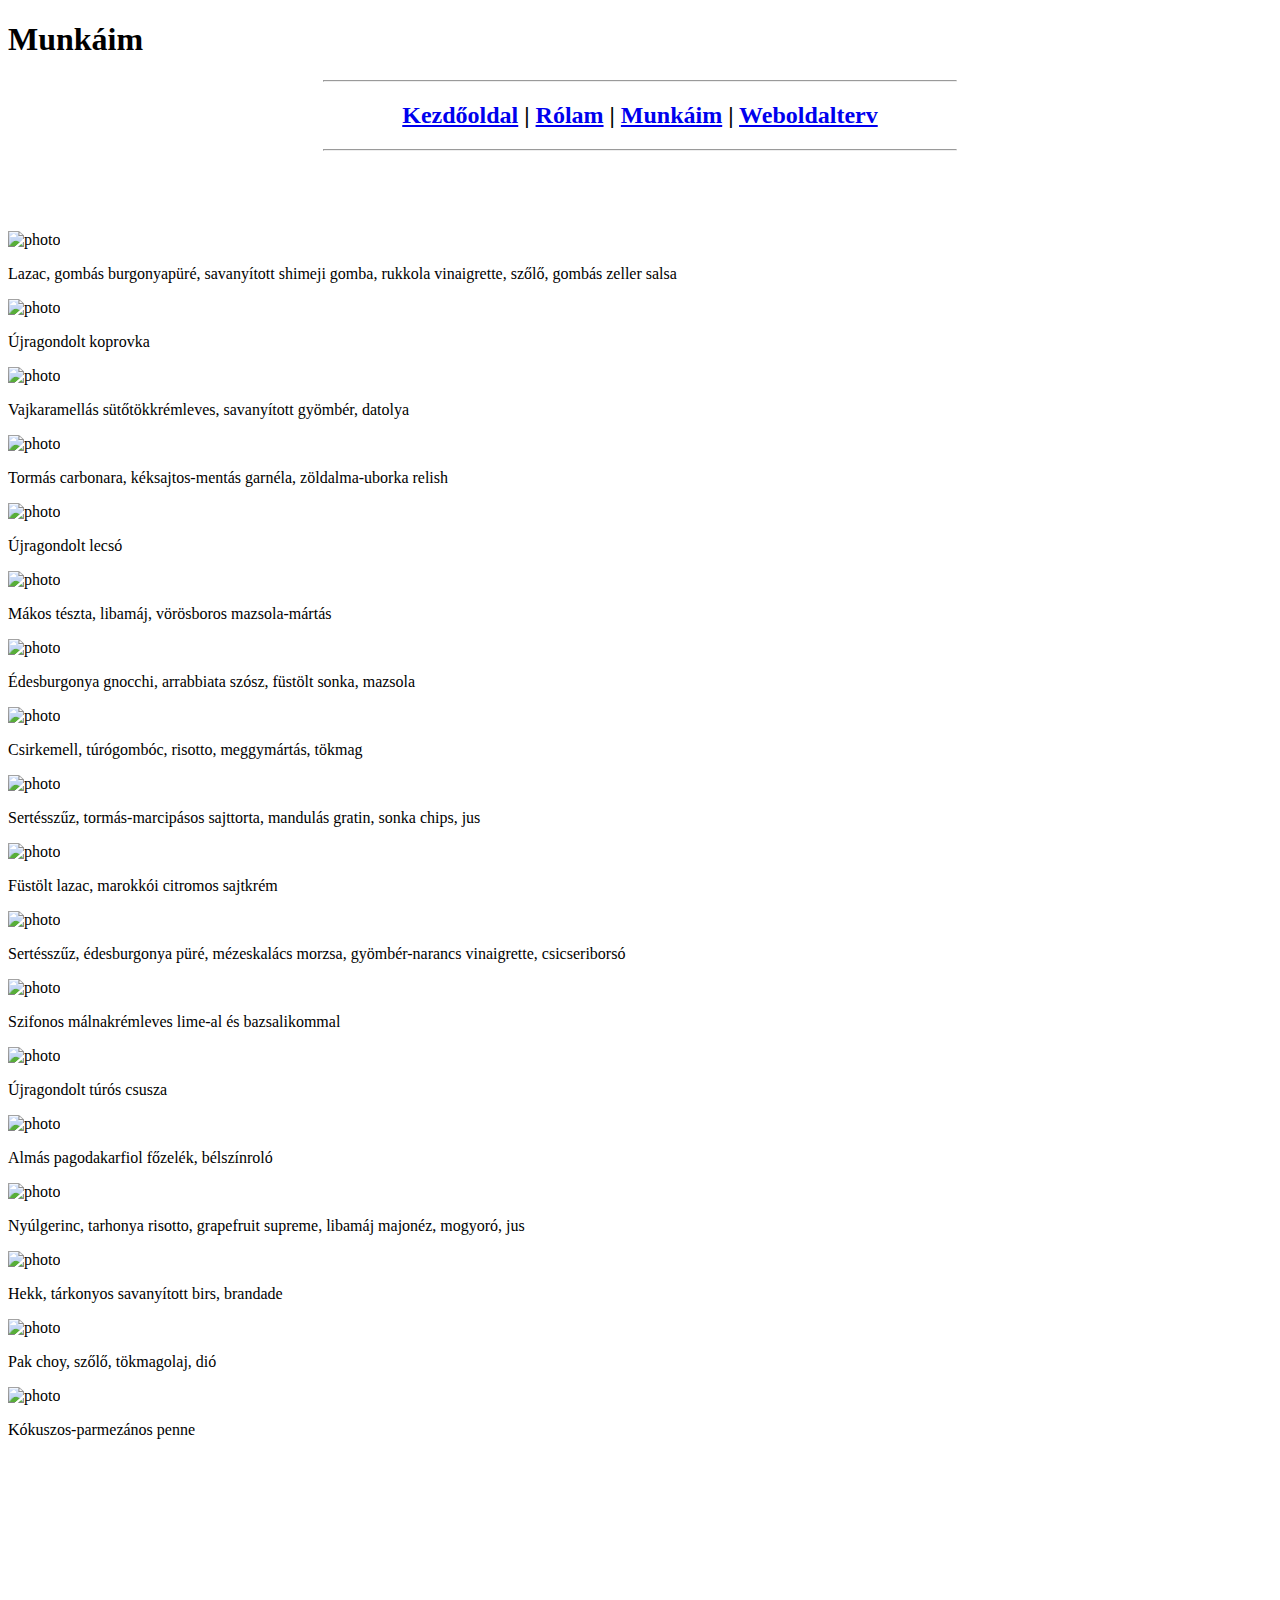
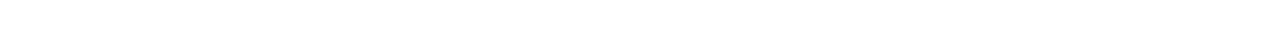
==== munkaim.html @ 692144d1 "Add files via upload" ====
<!DOCTYPE html>
<html>
<head>
	<title >Szántóy Domonkos</title>
	<meta charset="utf-8">
	<meta name="viewport" content="width=device-width , initial-scale=1.0">
	<link rel="stylesheet" href="style.css" type="text/css">
</head>
<body >
	<div class="divnagy">
	   <h1 class="h1cim"> Munkáim</h1>
	   <hr style="width: 50%; color: White">
	   <h2 style="text-align: center;"> <a href="index.html" class="jeloletlen">Kezdőoldal</a> | <a href="rolam.html" class="jeloletlen">Rólam</a> | <a href="munkaim.html" class="bejelolt">Munkáim</a> | <a href="terv.html" class="jeloletlen">Weboldalterv</a></h2>
	   <hr style="width: 50%; color: White">
	   <br>
	   <br>
	   <br> 
	   <br>
	   <div class="divkepnagy" >
	   	   <div>
            <img class="" src="lazacgomba.jpg" alt="photo" />
            
            <p>Lazac, gombás burgonyapüré, savanyított shimeji gomba, rukkola vinaigrette, szőlő, gombás zeller salsa</p>
          </div>
           <div>
            <img class="" src="koprovka.jpg" alt="photo" />
            
            <p>Újragondolt koprovka</p>
          </div>
          <div>
            <img class="" src="tokleves.jpg" alt="photo" />
            
            <p>Vajkaramellás sütőtökkrémleves, savanyított gyömbér, datolya</p>
          </div>

          <div >
            <img  src="carborak.jpg" alt="photo" />
          
            <p>Tormás carbonara, kéksajtos-mentás garnéla, zöldalma-uborka relish</p>
          </div>
          <div>
            <img class="" src="lecso.jpg" alt="photo" />
            
            <p>Újragondolt lecsó</p>
          </div>
  
          <div >
            <img  src="makosmajas.jpg" alt="photo" />

            <p>Mákos tészta, libamáj, vörösboros mazsola-mártás</p>
          </div>
          <div>
            <img class="" src="gnocchi.jpg" alt="photo" />
            
            <p>Édesburgonya gnocchi, arrabbiata szósz, füstölt sonka, mazsola</p>
          </div>
          
          <div>
            
            <img class="" src="csirmeggyturo.jpg" alt="photo" />
            
            <p>Csirkemell, túrógombóc, risotto, meggymártás, tökmag</p>
          </div>
          
           <div>
            <img class="" src="szuzsajttorta.jpg" alt="photo" />
            
            <p>Sertésszűz, tormás-marcipásos sajttorta, mandulás gratin, sonka chips, jus</p>
          </div>
           <div>
            <img class="" src="lazszenya.jpg" alt="photo" />
            
            <p>Füstölt lazac, marokkói citromos sajtkrém</p>
          </div>
          <div>
            <img class="" src="szuzmezeskal.jpg" alt="photo" />
            
            <p>Sertésszűz, édesburgonya püré, mézeskalács morzsa, gyömbér-narancs vinaigrette, csicseriborsó</p>

          </div>
          <div>
            <img class="" src="malnalev.jpg" alt="photo" />
            
            <p>Szifonos málnakrémleves lime-al és bazsalikommal</p>
          </div>
           <div>
            <img class="" src="turoscsusza.jpg" alt="photo" />
            
            <p>Újragondolt túrós csusza</p>
          </div>
          <div>
            <img class="" src="belrolo.jpg" alt="photo" />
            
            <p>Almás pagodakarfiol főzelék, bélszínroló</p>
          </div>
           <div>
            <img class="" src="csirtarh.jpg" alt="photo" />
            
            <p>Nyúlgerinc, tarhonya risotto, grapefruit supreme, libamáj majonéz, mogyoró, jus</p>
          </div>
          <div>
            <img class="" src="hekkbirs.jpg" alt="photo" />
          <p>Hekk, tárkonyos savanyított birs, brandade</p>
          </div>
          <div>
            <img class="" src="pakchoy.jpg" alt="photo" />
            
            <p>Pak choy, szőlő, tökmagolaj, dió</p>
          </div>
          <div>
            <img class="" src="kokuszparm.jpg" alt="photo" />

          <p>Kókuszos-parmezános penne</p>
          </div>
           
          

           
           

           
       </div>
	   <br>
	   <br>
	   <br>
	   <br>
	   <br>
	   <br>
	   <br>
	   <br>
	   <br>
	   <br>
	 
	</div>


 

      

</body>
</html>
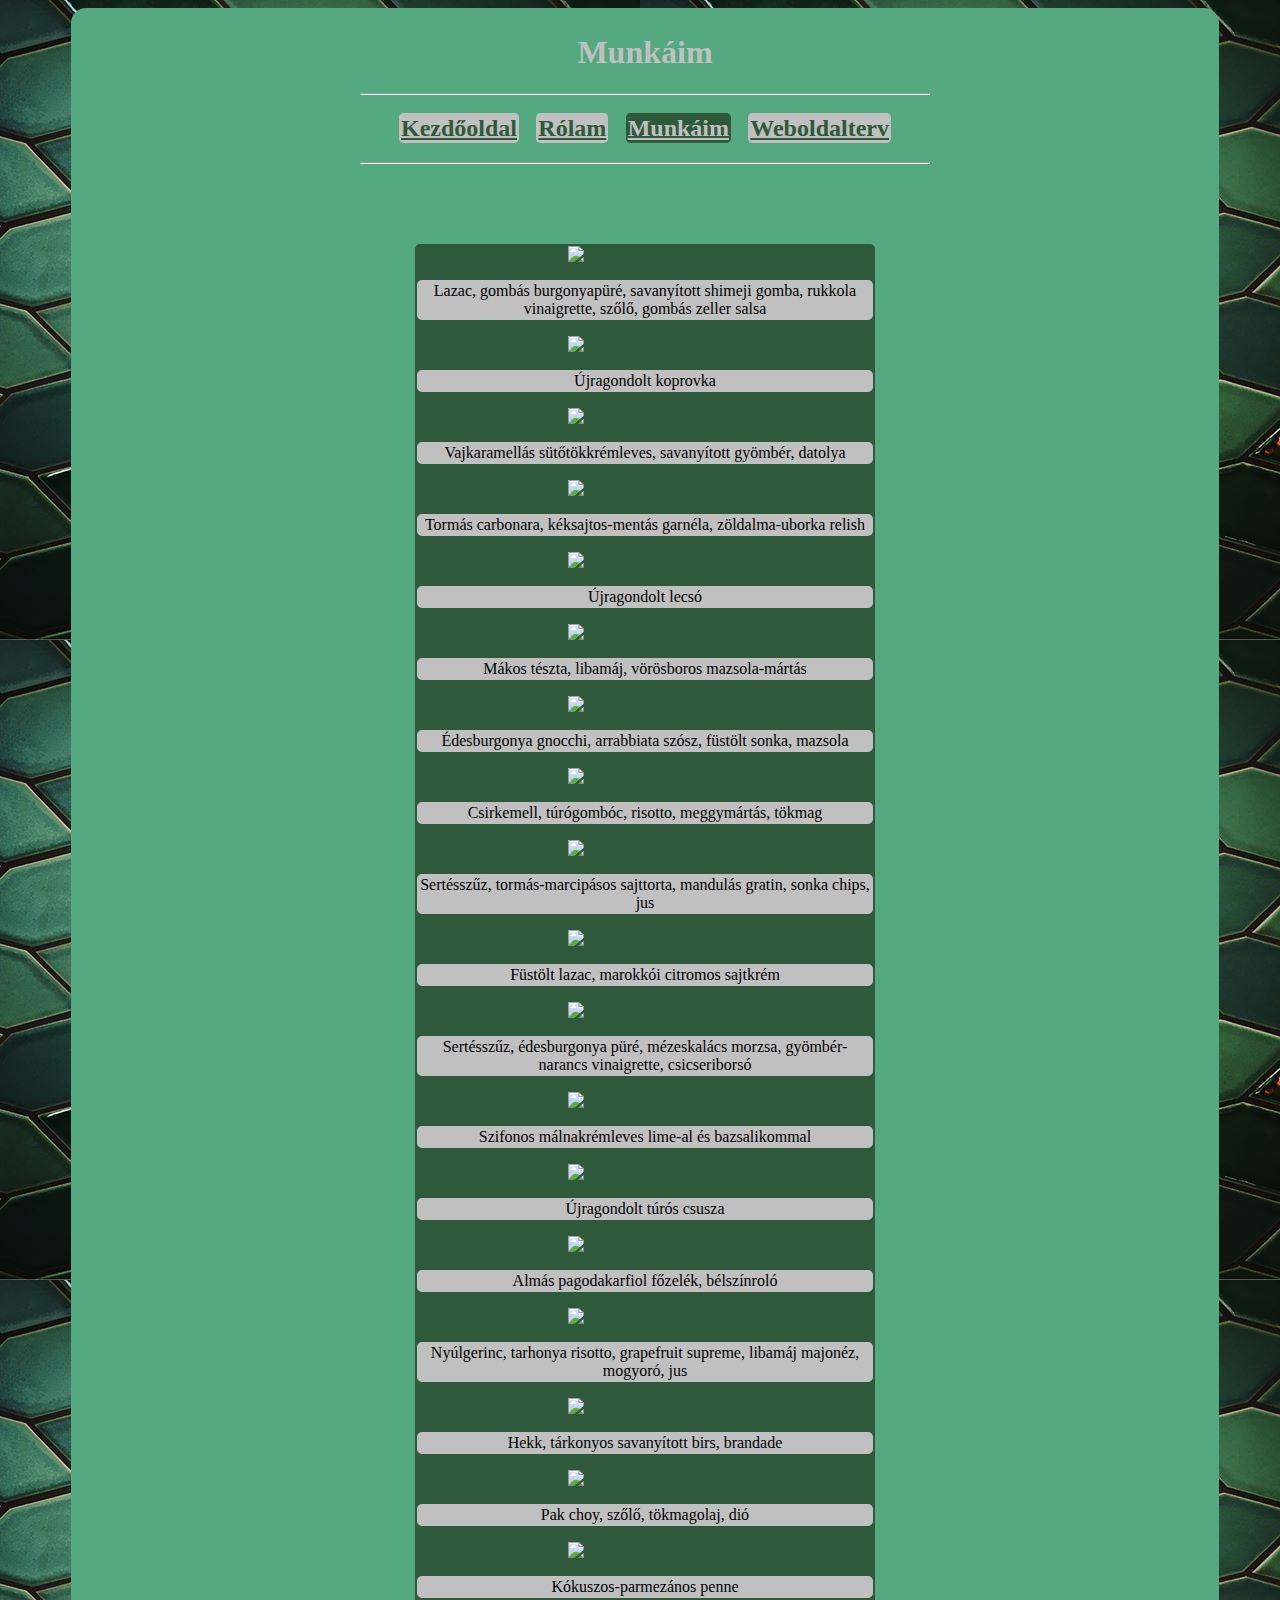
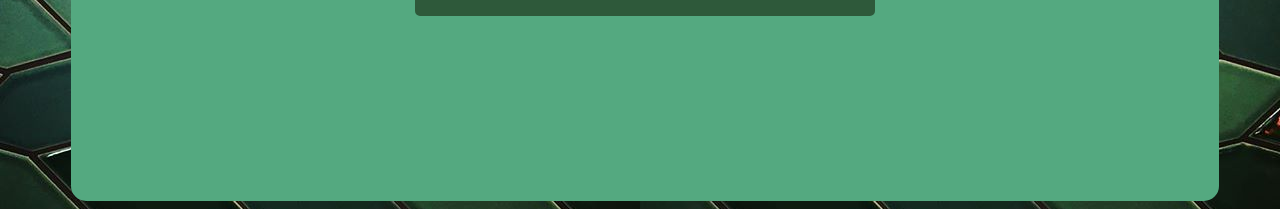
==== commit 16a571b0: "Update munkaim.html" ====
--- a/munkaim.html
+++ b/munkaim.html
@@ -4,7 +4,7 @@
 	<title >Szántóy Domonkos</title>
 	<meta charset="utf-8">
 	<meta name="viewport" content="width=device-width , initial-scale=1.0">
-	<link rel="stylesheet" href="style.css" type="text/css">
+	<link rel="stylesheet" href="css/style.css" type="text/css">
 </head>
 <body >
 	<div class="divnagy">
@@ -139,4 +139,4 @@
       
 
 </body>
-</html>+</html>
--- a/css/style.css
+++ b/css/style.css
@@ -0,0 +1,99 @@
+body{
+	background-image: url(csempe.jpg);
+}
+.divnagy{
+	color: #54A980 ;
+	background-color: #54A980 ; 
+	width: 90%;  
+	margin-left: 5% ;
+	border: 5px; 
+	border-color:#54A980; 
+	border-style: solid; 
+	border-radius:15px
+	
+
+}
+.bejelolt{
+	color:  #C0C0C0; 
+	background-color: #2E593A ;
+	border:2px;
+	border-color:#2E593A; 
+	border-style: solid; 
+	border-radius: 5px;
+	font-family:"Brush Script MT Lucida Handwriting",cursive;
+}
+.jeloletlen{
+	color: #2E593A; 
+	background-color:#C0C0C0; 
+	border:2px;
+	border-color:#C0C0C0; 
+	border-style: solid; 
+	border-radius: 5px;
+	font-family:"Brush Script MT Lucida Handwriting",cursive;
+
+}
+.h1port{
+	color: #C0C0C0; 
+	margin-left: 10%;
+	font-family:"Brush Script MT Lucida Handwriting",cursive;
+
+	
+}
+.h1nev{
+	color: #C0C0C0; 
+	margin-left: 71%;
+	font-family:"Brush Script MT Lucida Handwriting",cursive;
+
+
+}
+.h1cim{
+	text-align: center;
+	color: #C0C0C0;
+	font-family: "Brush Script MT Lucida Handwriting",cursive;
+
+}
+.h2rolam{
+	color: #2E593A; 
+	background-color: #C0C0C0; 
+	margin-left: 20%; 
+	margin-right: 20%; 
+	border: 2px;
+	border-color:#C0C0C0; 
+	border-style: solid; 
+	border-radius: 5px;
+	font-family:"Brush Script MT Lucida Handwriting",cursive;
+}
+p{
+	color: black; 
+	background-color: #C0C0C0; 
+	text-align: center;
+	border: 2px;
+	border-color:#C0C0C0; 
+	border-style: solid; 
+	border-radius: 5px;
+	font-family: "Brush Script MT Lucida Handwriting",cursive;
+}
+.divkepnagy{
+	color: #2E593A; 
+	background-color: #2E593A; 
+	width: 40%;  
+	margin-left:auto;
+	margin-right:auto;
+	border: 2px;
+	border-color:#2E593A; 
+	border-style: solid; 
+	border-radius: 5px;
+	display: block;
+
+}
+img{
+	margin-left: 33%;
+	
+}
+.kepterv{
+	width: 40%;
+	height:25%;
+	margin-left:auto;
+	margin-right:auto;
+	display: block;
+}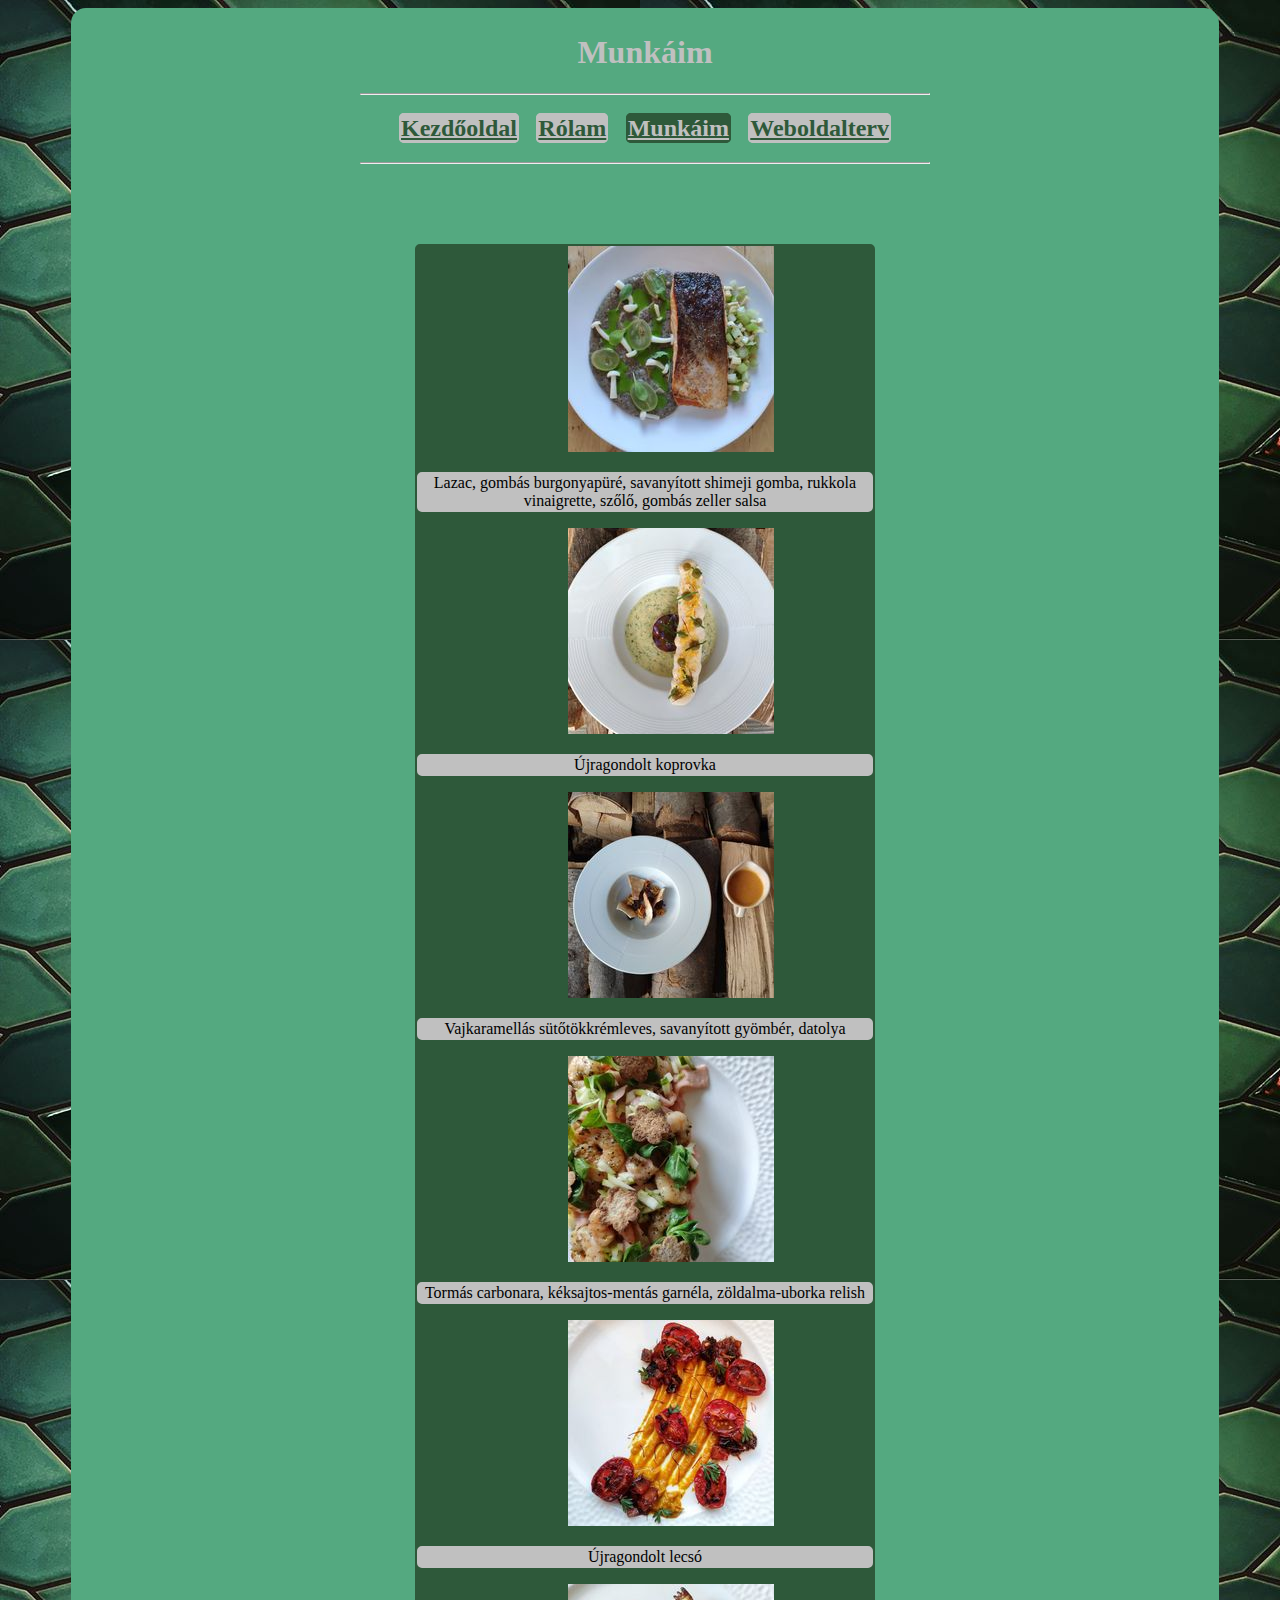
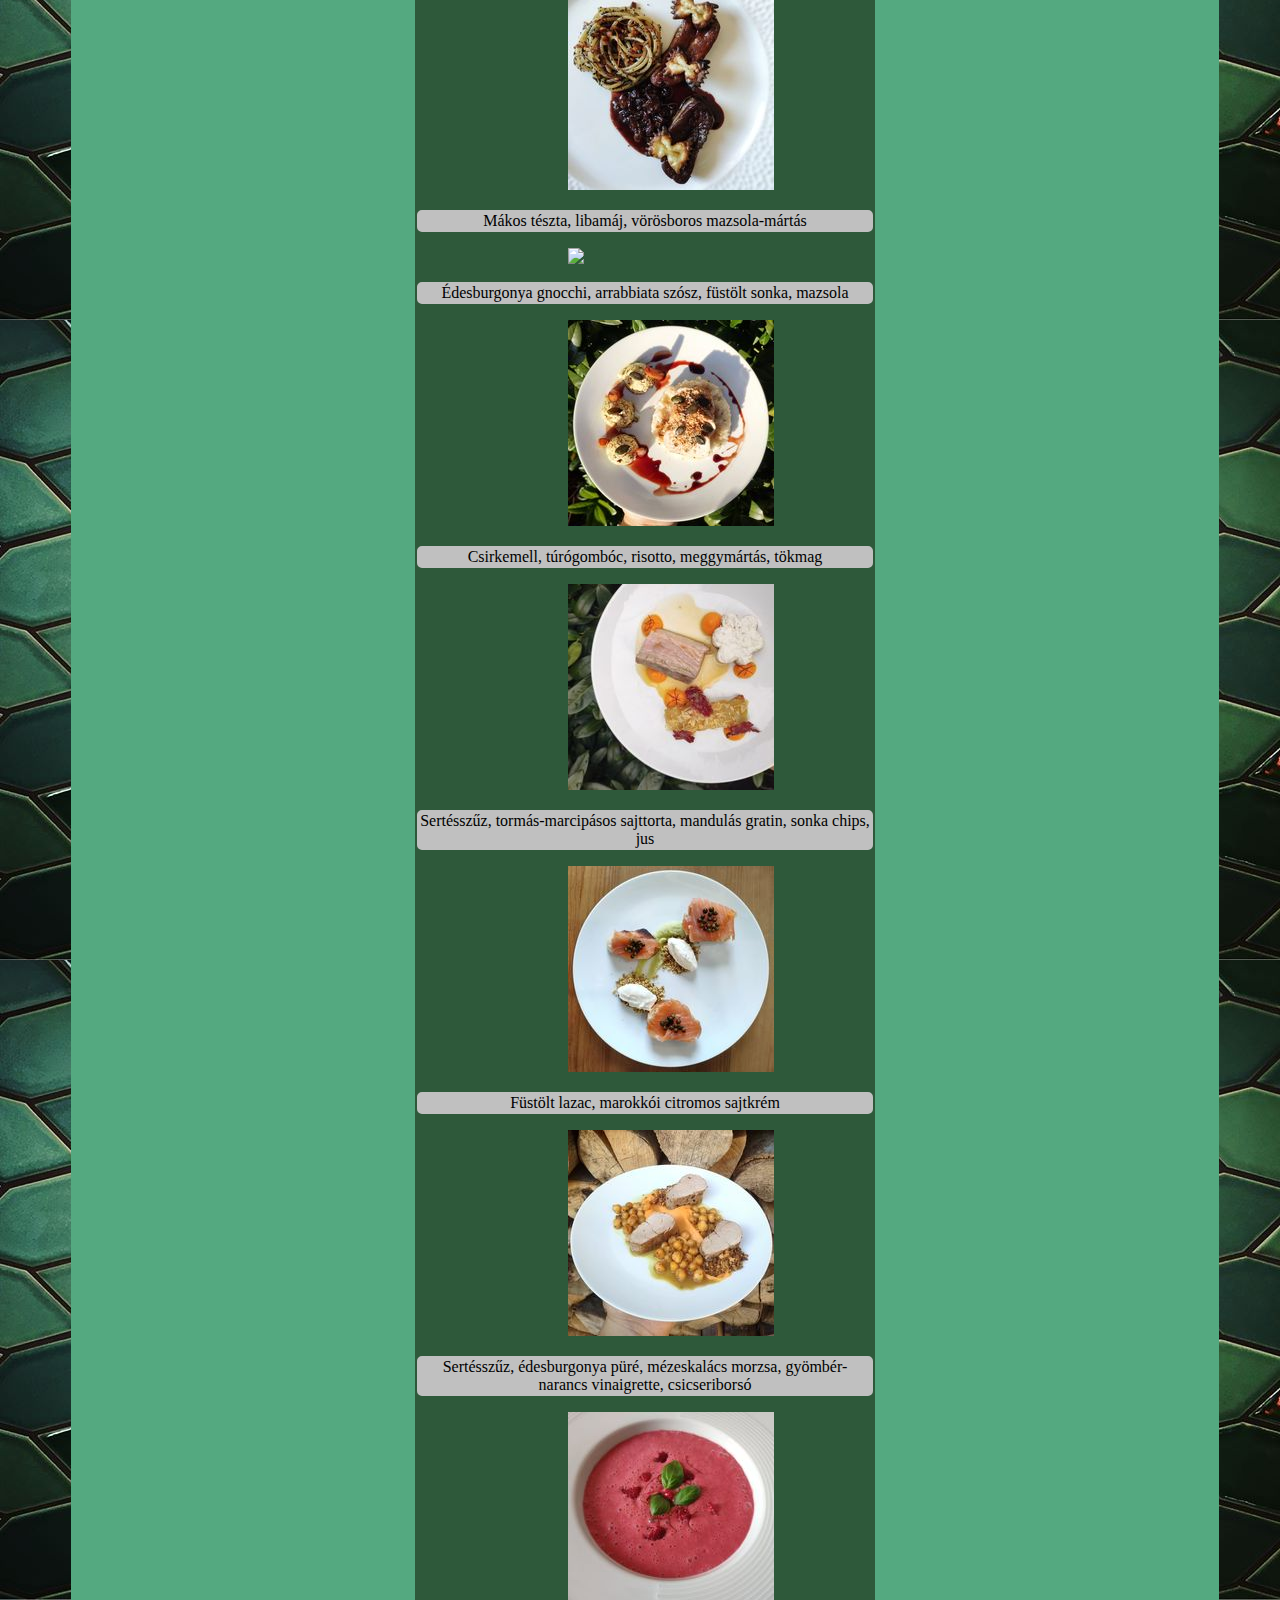
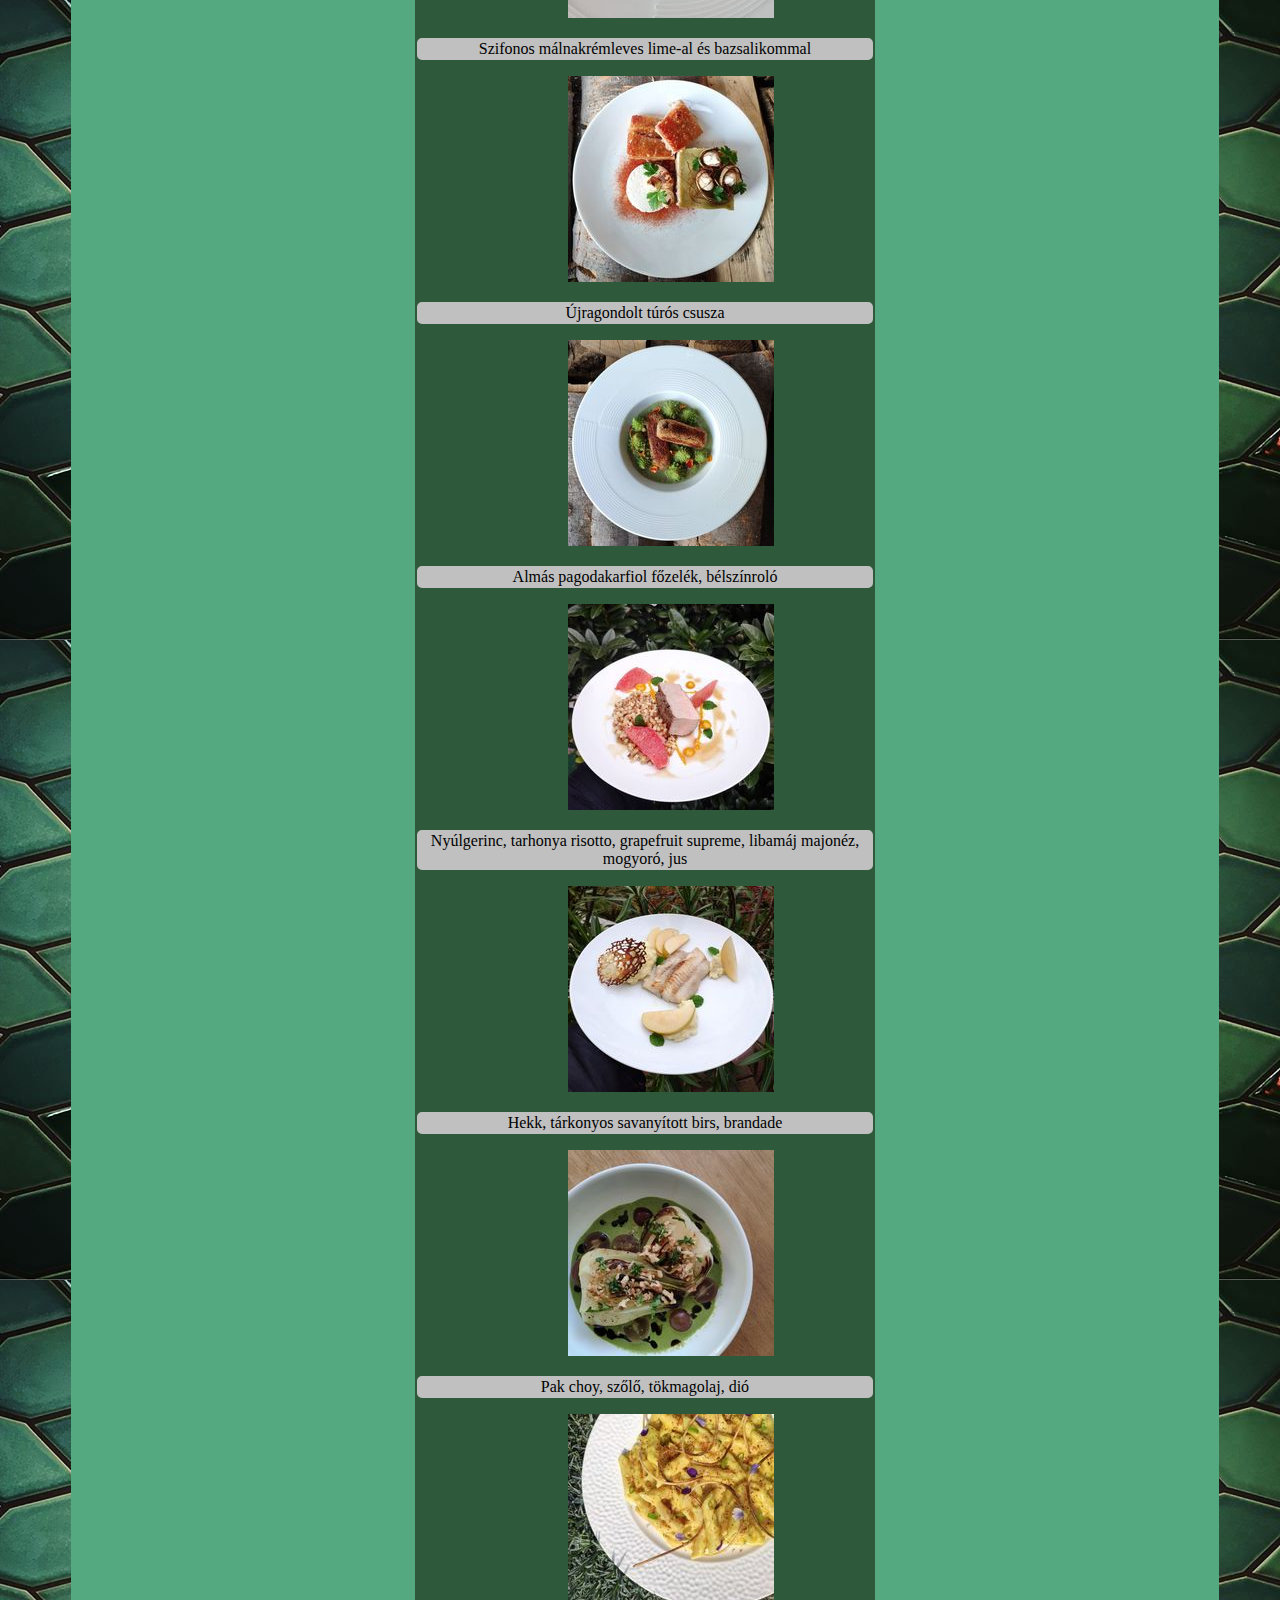
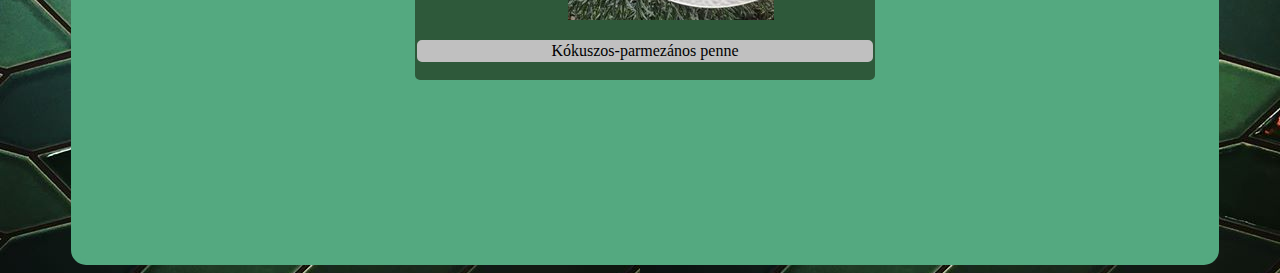
==== commit 737ab283: "Update munkaim.html" ====
--- a/munkaim.html
+++ b/munkaim.html
@@ -18,34 +18,34 @@
 	   <br>
 	   <div class="divkepnagy" >
 	   	   <div>
-            <img class="" src="lazacgomba.jpg" alt="photo" />
+            <img class="" src="css/lazacgomba.jpg" alt="photo" />
             
             <p>Lazac, gombás burgonyapüré, savanyított shimeji gomba, rukkola vinaigrette, szőlő, gombás zeller salsa</p>
           </div>
            <div>
-            <img class="" src="koprovka.jpg" alt="photo" />
+            <img class="" src="css/koprovka.jpg" alt="photo" />
             
             <p>Újragondolt koprovka</p>
           </div>
           <div>
-            <img class="" src="tokleves.jpg" alt="photo" />
+            <img class="" src="css/tokleves.jpg" alt="photo" />
             
             <p>Vajkaramellás sütőtökkrémleves, savanyított gyömbér, datolya</p>
           </div>
 
           <div >
-            <img  src="carborak.jpg" alt="photo" />
+            <img  src="css/carborak.jpg" alt="photo" />
           
             <p>Tormás carbonara, kéksajtos-mentás garnéla, zöldalma-uborka relish</p>
           </div>
           <div>
-            <img class="" src="lecso.jpg" alt="photo" />
+            <img class="" src="css/lecso.jpg" alt="photo" />
             
             <p>Újragondolt lecsó</p>
           </div>
   
           <div >
-            <img  src="makosmajas.jpg" alt="photo" />
+            <img  src="css/makosmajas.jpg" alt="photo" />
 
             <p>Mákos tészta, libamáj, vörösboros mazsola-mártás</p>
           </div>
@@ -57,58 +57,58 @@
           
           <div>
             
-            <img class="" src="csirmeggyturo.jpg" alt="photo" />
+            <img class="" src="css/csirmeggyturo.jpg" alt="photo" />
             
             <p>Csirkemell, túrógombóc, risotto, meggymártás, tökmag</p>
           </div>
           
            <div>
-            <img class="" src="szuzsajttorta.jpg" alt="photo" />
+            <img class="" src="css/szuzsajttorta.jpg" alt="photo" />
             
             <p>Sertésszűz, tormás-marcipásos sajttorta, mandulás gratin, sonka chips, jus</p>
           </div>
            <div>
-            <img class="" src="lazszenya.jpg" alt="photo" />
+            <img class="" src="css/lazszenya.jpg" alt="photo" />
             
             <p>Füstölt lazac, marokkói citromos sajtkrém</p>
           </div>
           <div>
-            <img class="" src="szuzmezeskal.jpg" alt="photo" />
+            <img class="" src="css/szuzmezeskal.jpg" alt="photo" />
             
             <p>Sertésszűz, édesburgonya püré, mézeskalács morzsa, gyömbér-narancs vinaigrette, csicseriborsó</p>
 
           </div>
           <div>
-            <img class="" src="malnalev.jpg" alt="photo" />
+            <img class="" src="css/malnalev.jpg" alt="photo" />
             
             <p>Szifonos málnakrémleves lime-al és bazsalikommal</p>
           </div>
            <div>
-            <img class="" src="turoscsusza.jpg" alt="photo" />
+            <img class="" src="css/turoscsusza.jpg" alt="photo" />
             
             <p>Újragondolt túrós csusza</p>
           </div>
           <div>
-            <img class="" src="belrolo.jpg" alt="photo" />
+            <img class="" src="css/belrolo.jpg" alt="photo" />
             
             <p>Almás pagodakarfiol főzelék, bélszínroló</p>
           </div>
            <div>
-            <img class="" src="csirtarh.jpg" alt="photo" />
+            <img class="" src="css/csirtarh.jpg" alt="photo" />
             
             <p>Nyúlgerinc, tarhonya risotto, grapefruit supreme, libamáj majonéz, mogyoró, jus</p>
           </div>
           <div>
-            <img class="" src="hekkbirs.jpg" alt="photo" />
+            <img class="" src="css/hekkbirs.jpg" alt="photo" />
           <p>Hekk, tárkonyos savanyított birs, brandade</p>
           </div>
           <div>
-            <img class="" src="pakchoy.jpg" alt="photo" />
+            <img class="" src="css/pakchoy.jpg" alt="photo" />
             
             <p>Pak choy, szőlő, tökmagolaj, dió</p>
           </div>
           <div>
-            <img class="" src="kokuszparm.jpg" alt="photo" />
+            <img class="" src="css/kokuszparm.jpg" alt="photo" />
 
           <p>Kókuszos-parmezános penne</p>
           </div>
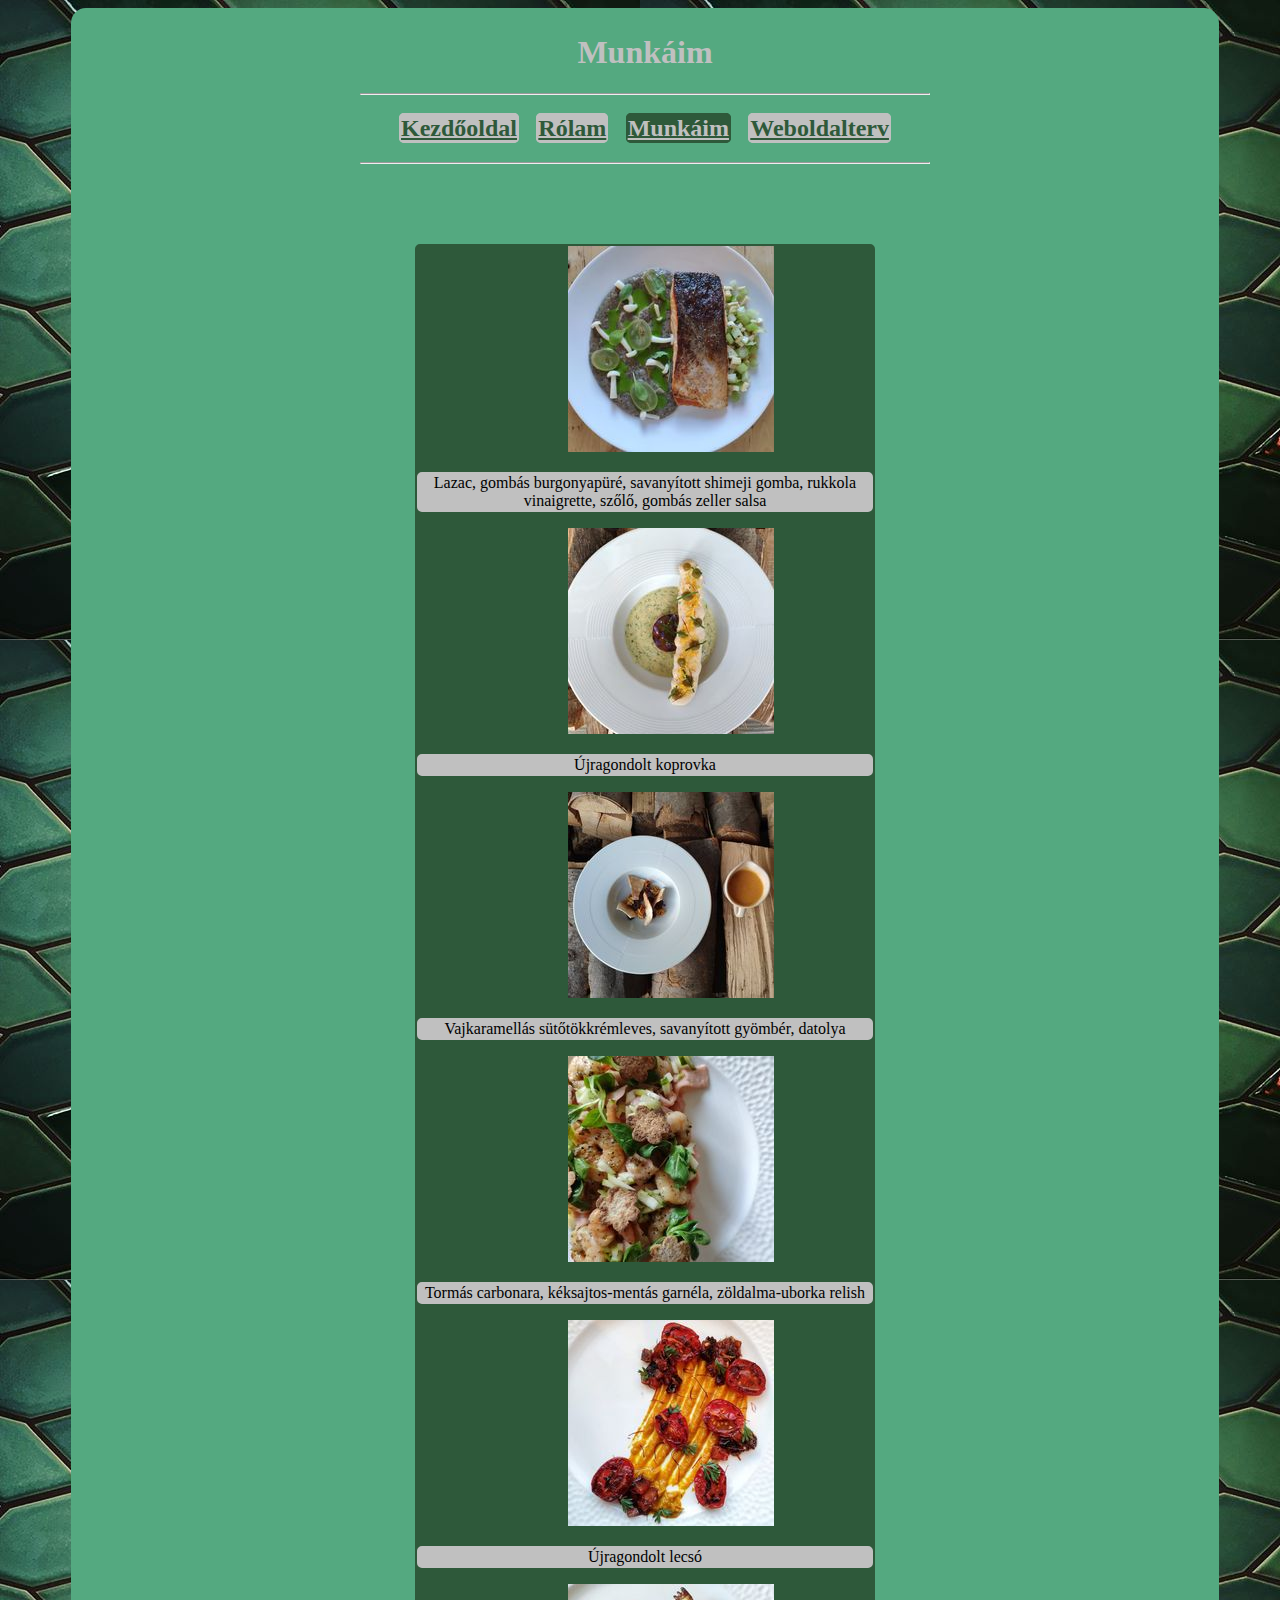
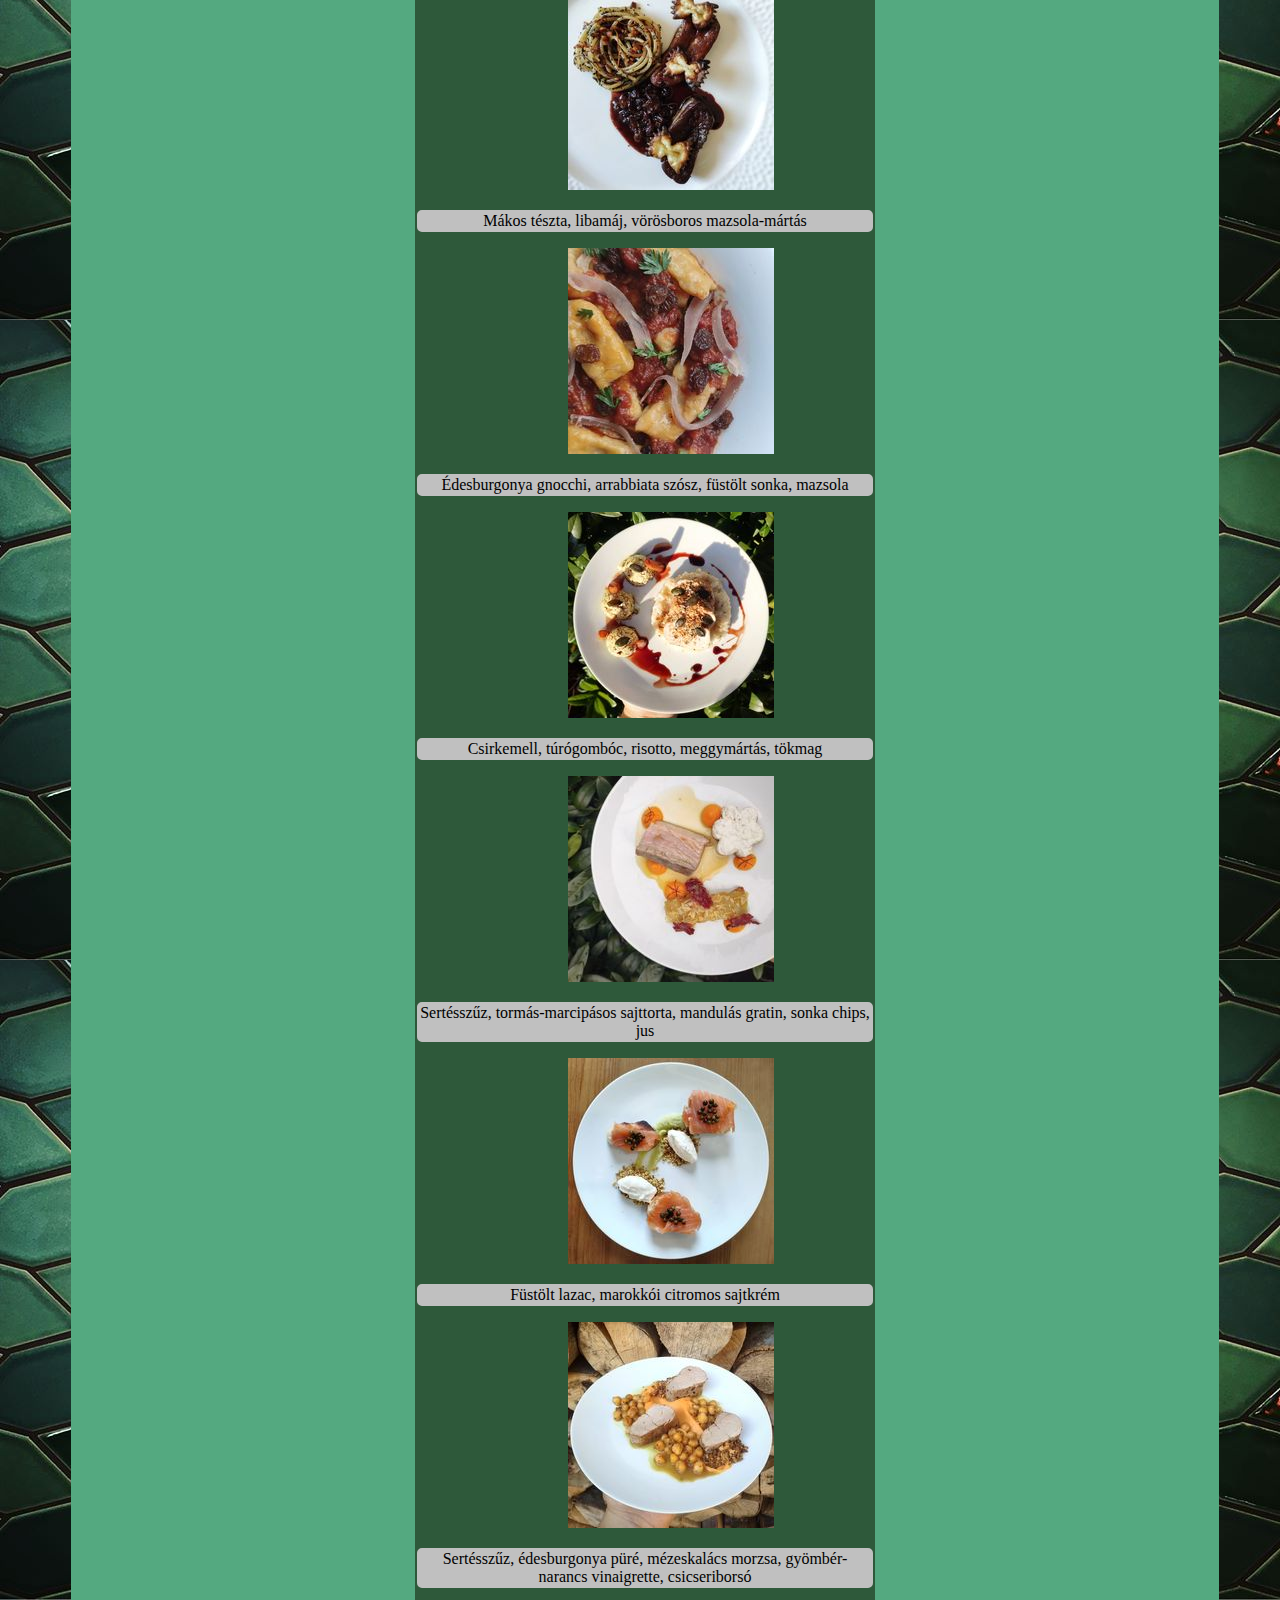
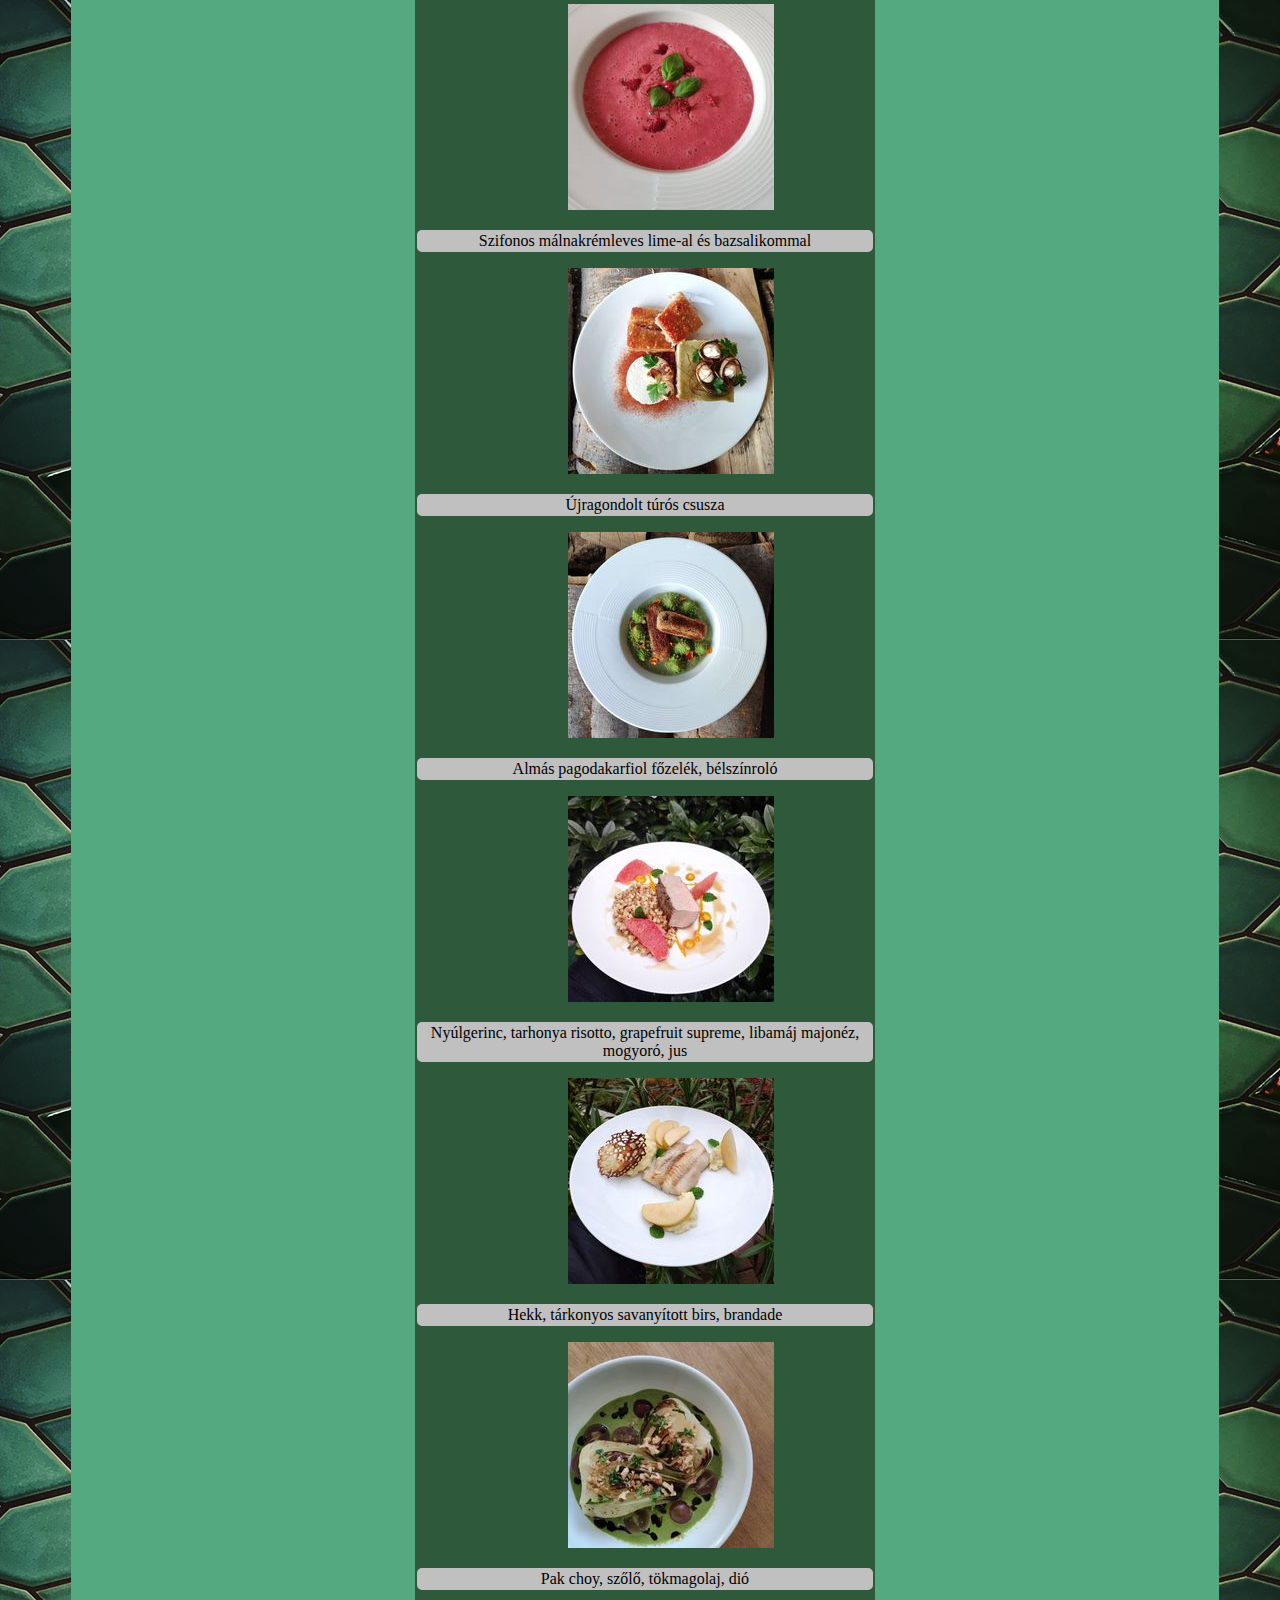
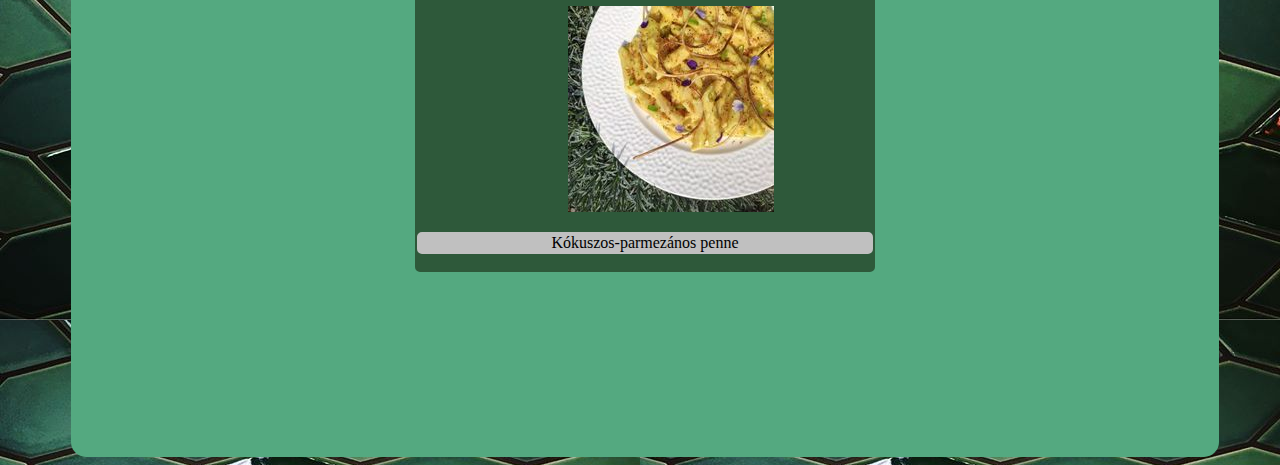
==== commit a037a16b: "Update munkaim.html" ====
--- a/munkaim.html
+++ b/munkaim.html
@@ -50,7 +50,7 @@
             <p>Mákos tészta, libamáj, vörösboros mazsola-mártás</p>
           </div>
           <div>
-            <img class="" src="gnocchi.jpg" alt="photo" />
+            <img class="" src="css/gnocchi.jpg" alt="photo" />
             
             <p>Édesburgonya gnocchi, arrabbiata szósz, füstölt sonka, mazsola</p>
           </div>
